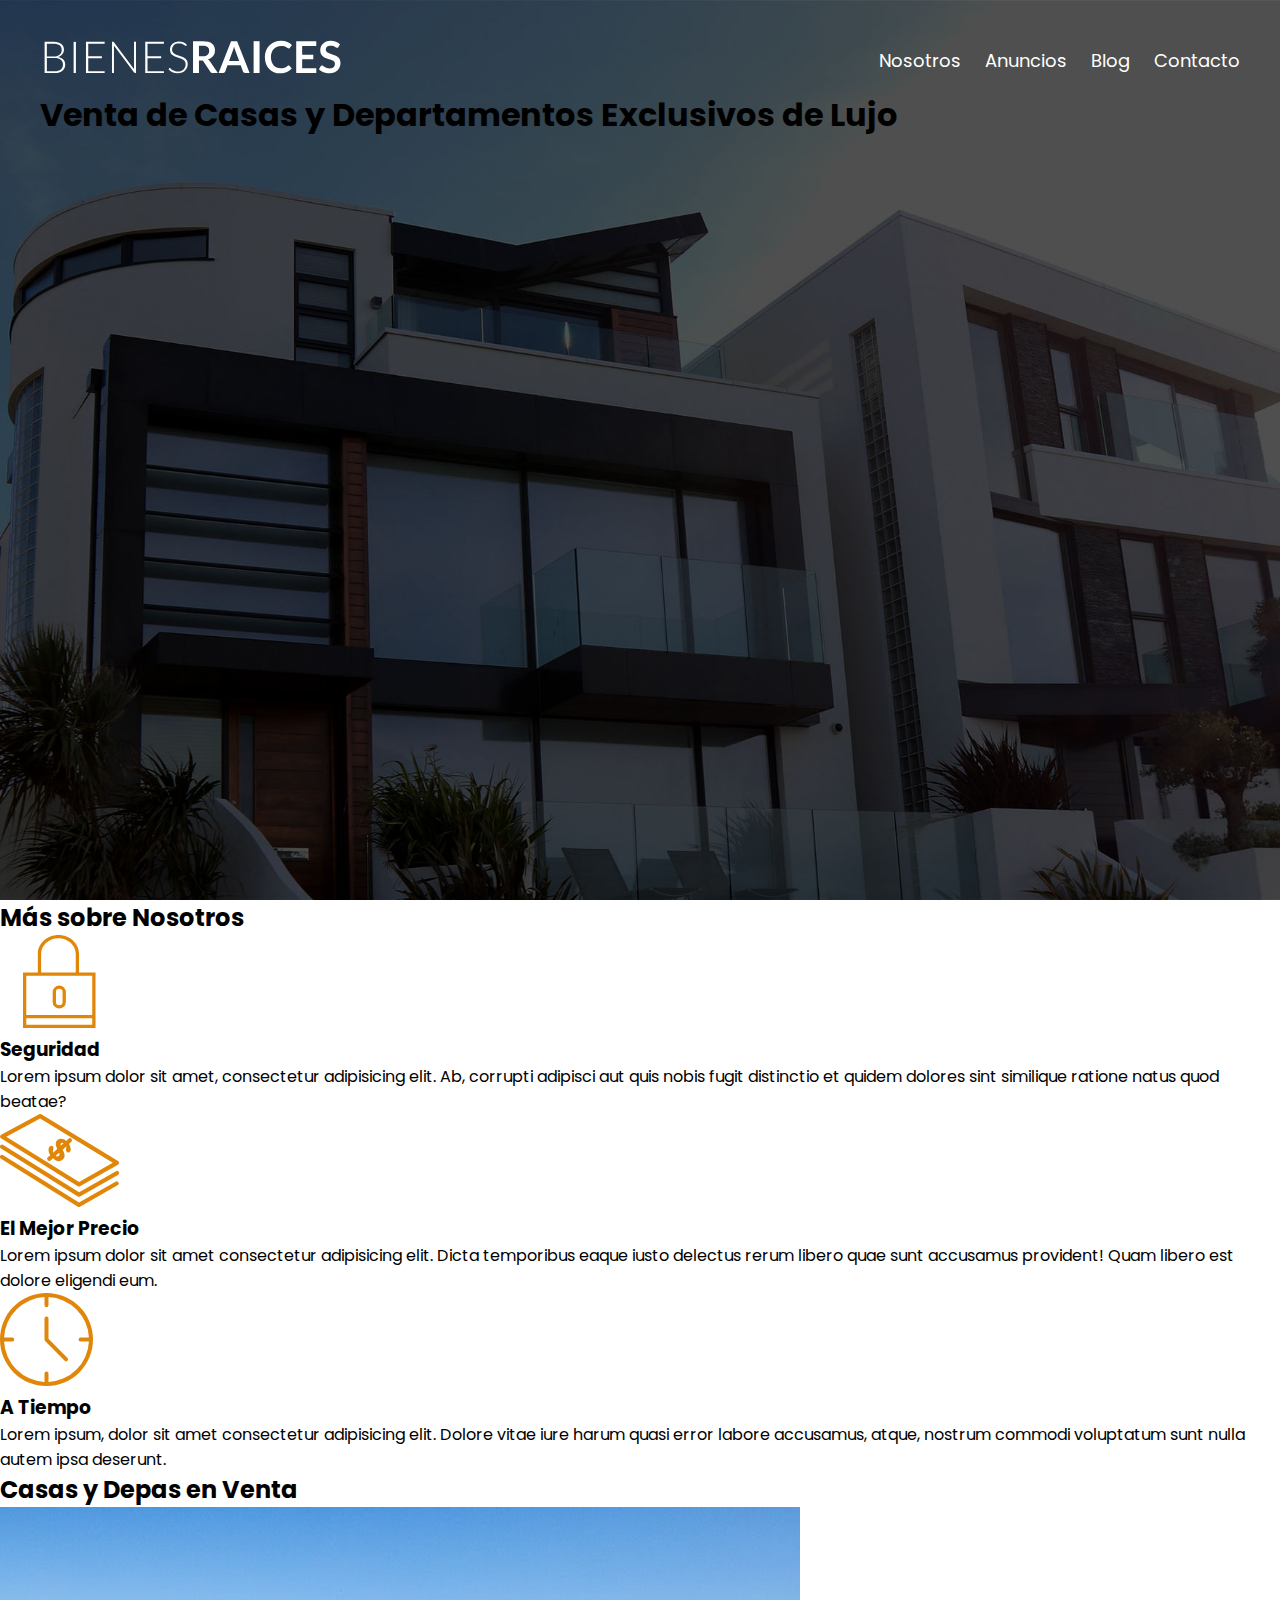
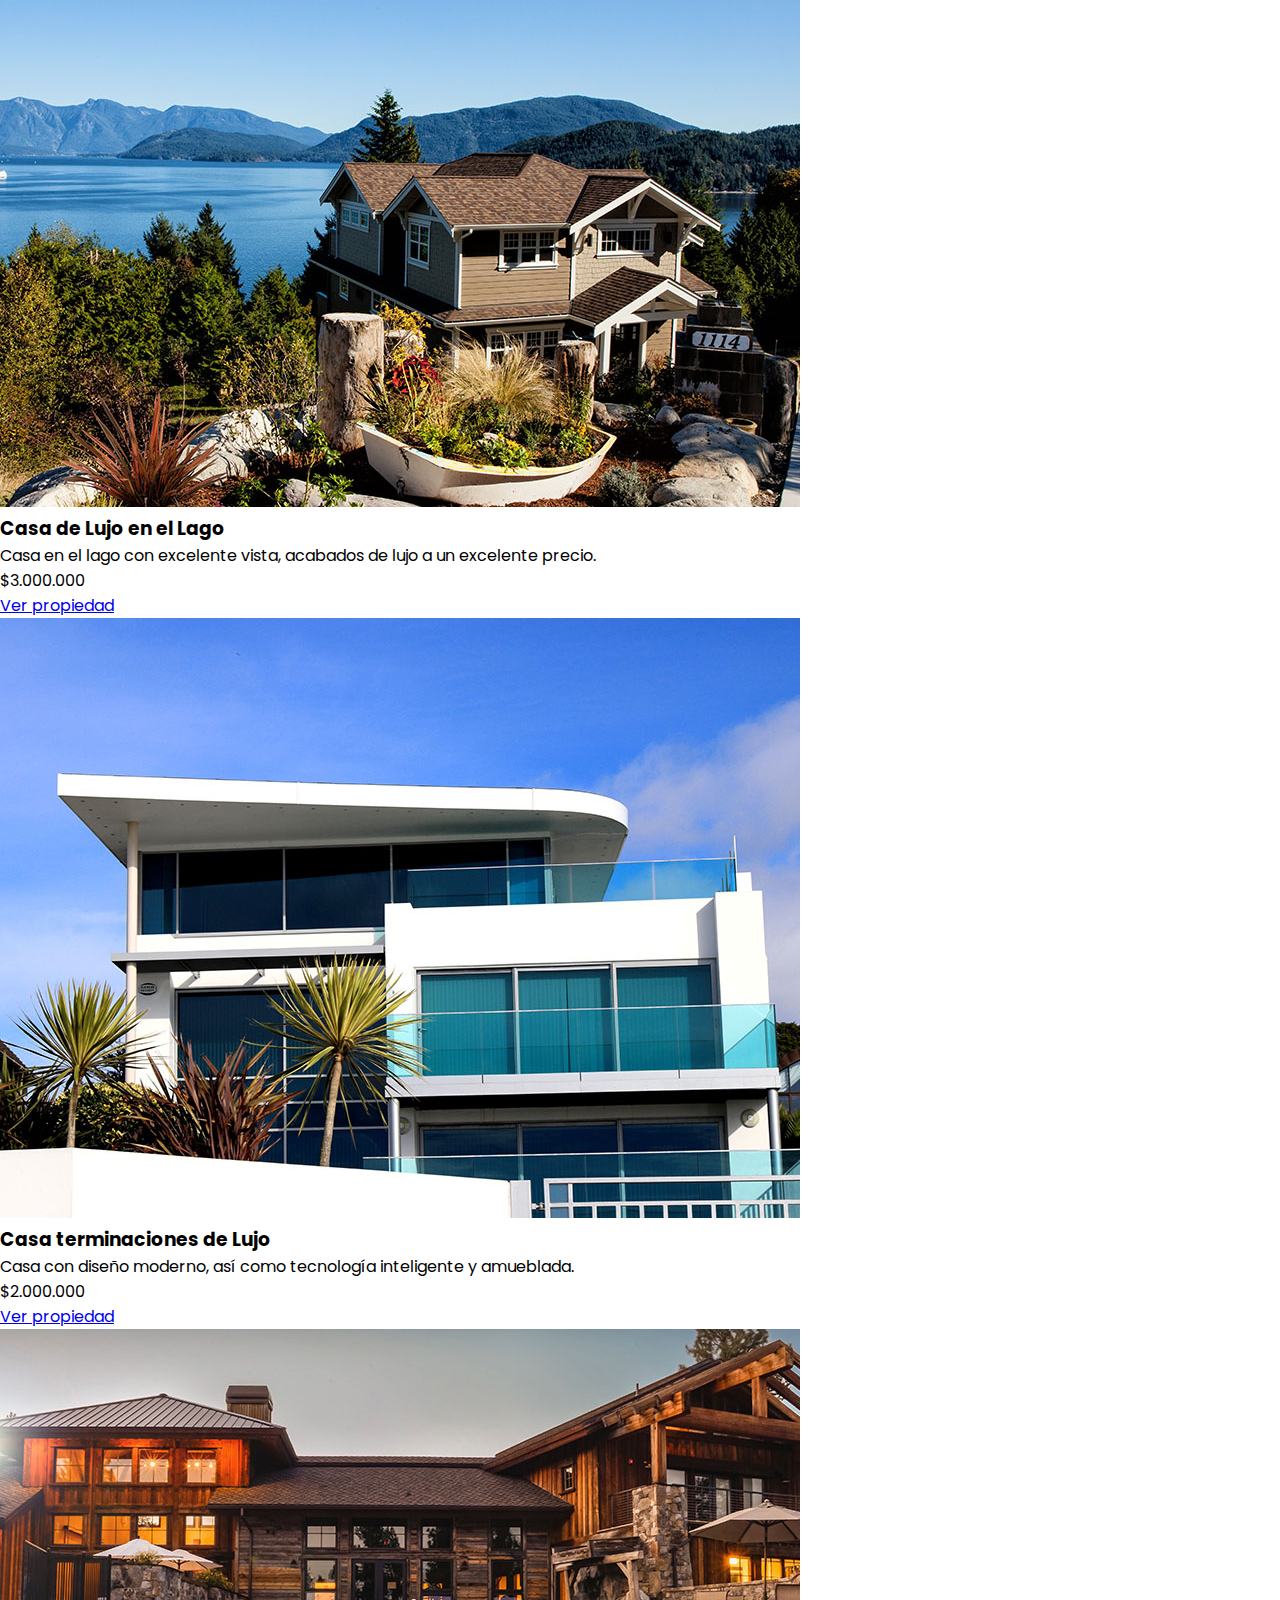
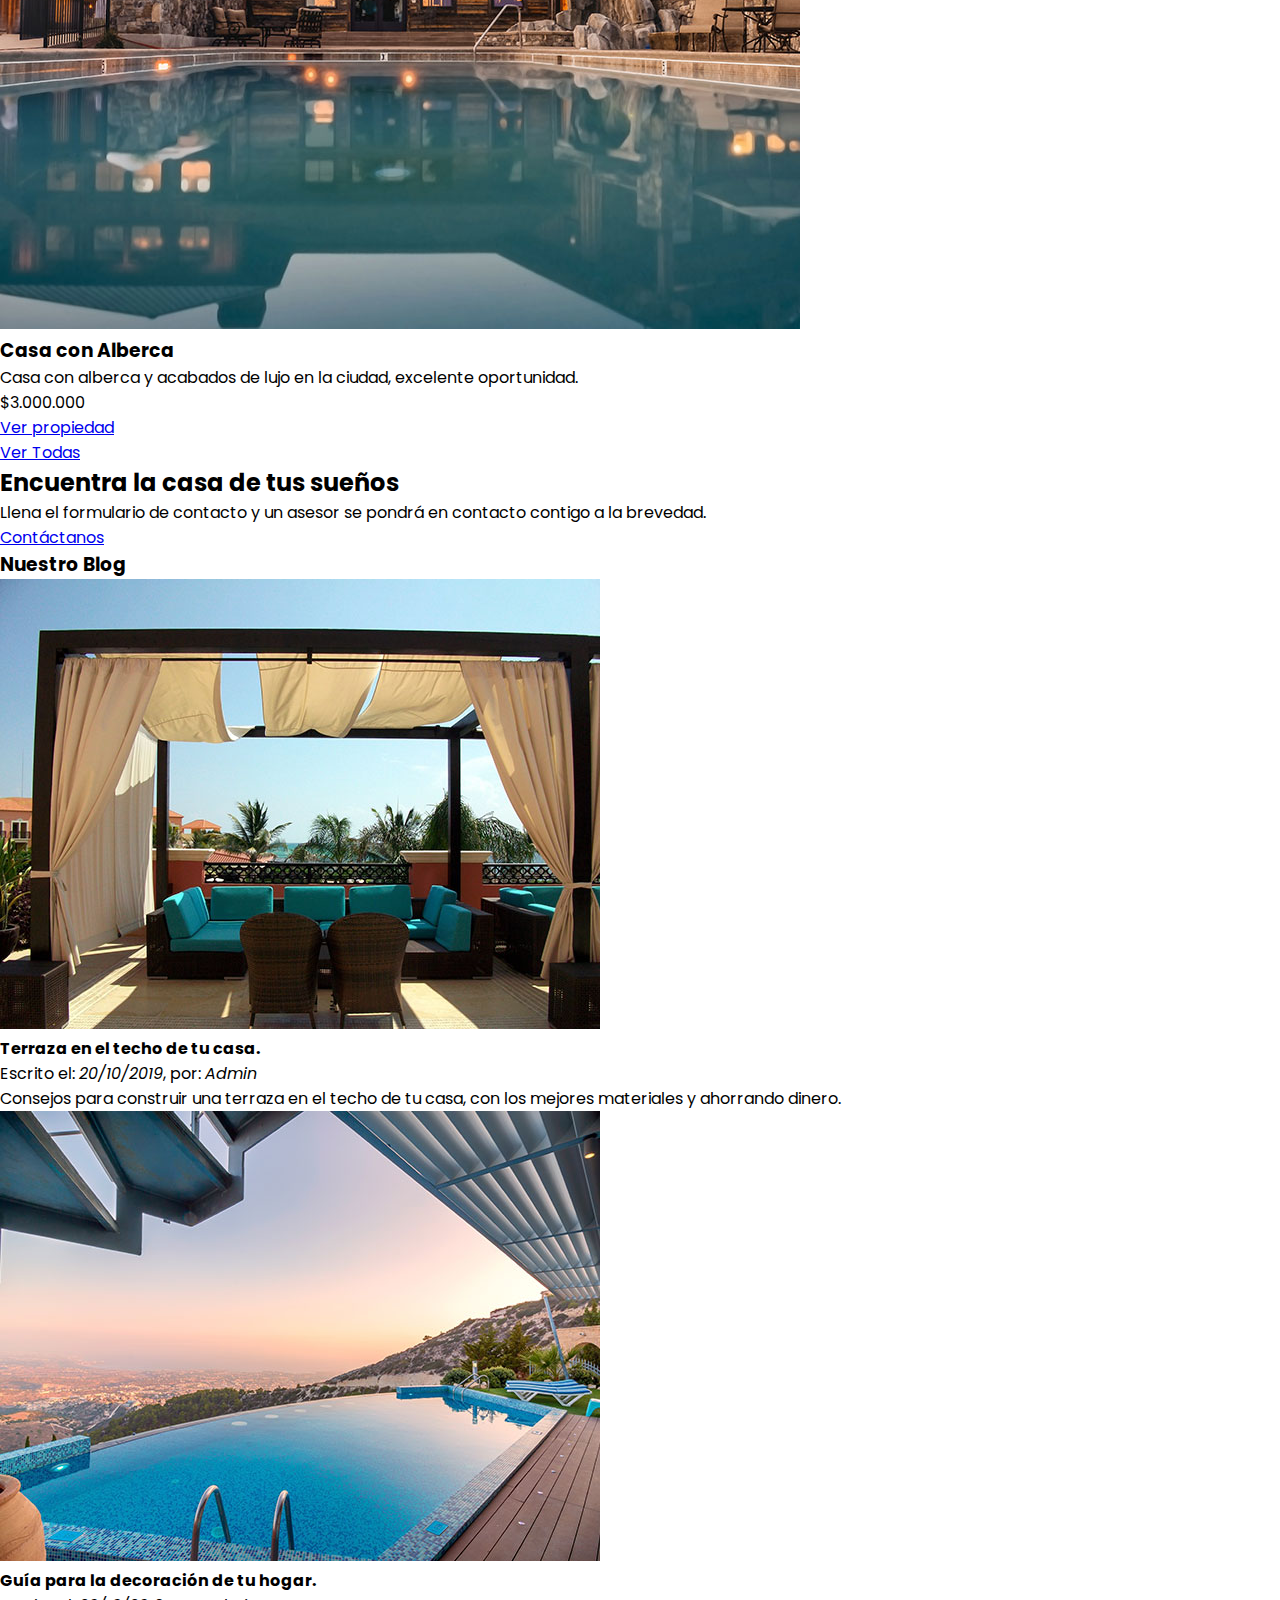
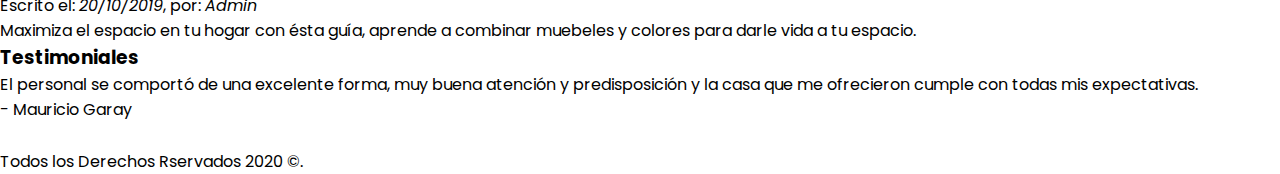
==== index.html @ 9876e712 "iniciando" ====
<!DOCTYPE html>
<html lang="es">
<head>
   <meta charset="UTF-8">
   <meta name="viewport" content="width=device-width, initial-scale=1.0">
   <link rel="stylesheet" href="css/main.css">

   <title>Desarrollo Web Completo con HTML5, CSS3, JS, AJAX, PHP y MySQL</title>
</head>
<body>
   <header class="site-header inicio">
      <div class="container">
         <div class="barra">
            <a href="/">
               <img src="img/logo.svg" alt="logo">
            </a>
            <nav class="navegacion">
               <a href="nosotros.html" target="_blank">Nosotros</a>
               <a href="anuncios.html" target="_blank">Anuncios</a>
               <a href="blog.html" target="_blank">Blog</a>
               <a href="contacto.html" target="_blank">Contacto</a>
               </nav>
         </div>
         <h1>Venta de Casas y Departamentos Exclusivos de Lujo</h1>
      </div> 
   </header>
   
   <section>
      <h2>Más sobre Nosotros</h2>
      
      <div>
         <img src="img/icono1.svg" alt="Icono Seguridad">
         <h3>Seguridad</h3>
         <p>Lorem ipsum dolor sit amet, consectetur adipisicing elit. Ab, corrupti adipisci aut quis nobis fugit distinctio et quidem dolores sint similique ratione natus quod beatae?</p>
      </div>
      <div>
         <img src="img/icono2.svg" alt="Mejor Precio">
         <h3>El Mejor Precio</h3>
         <p>Lorem ipsum dolor sit amet consectetur adipisicing elit. Dicta temporibus eaque iusto delectus rerum libero quae sunt accusamus provident! Quam libero est dolore eligendi eum.</p>
      </div>
      <div>
         <img src="img/icono3.svg" alt="A Tiempo">
         <h3>A Tiempo</h3>
         <p>Lorem ipsum, dolor sit amet consectetur adipisicing elit. Dolore vitae iure harum quasi error labore accusamus, atque, nostrum commodi voluptatum sunt nulla autem ipsa deserunt.</p>
      </div>
   </section>

   <main>
      <h2>Casas y Depas en Venta</h2>

      <div>
         <img src="img/anuncio1.jpg" alt="Anuncio Casa en el Lago">
         <h3>Casa de Lujo en el Lago</h3>
         <p>Casa en el lago con excelente vista, acabados de lujo a un excelente precio.</p>
         <p>$3.000.000</p>
         <a href="#">Ver propiedad</a>
      </div>
      <div>
         <img src="img/anuncio2.jpg" alt="Casa terminaciones de Lujo">
         <h3>Casa terminaciones de Lujo</h3>
         <p>Casa con diseño moderno, así como tecnología inteligente y amueblada.</p>
         <p>$2.000.000</p>
         <a href="#">Ver propiedad</a>
      </div>
      <div>
         <img src="img/anuncio3.jpg" alt="Casa con Alberca">
         <h3>Casa con Alberca</h3>
         <p>Casa con alberca y acabados de lujo en la ciudad, excelente oportunidad.</p>
         <p>$3.000.000</p>
         <a href="#">Ver propiedad</a>
      </div>

      <a href="anuncios.html">Ver Todas</a>
   </main>

   <section>
      <h2>Encuentra la casa de tus sueños</h2>
      <p>Llena el formulario de contacto y un asesor se pondrá en contacto contigo a la brevedad.</p>
      <a href="contacto.html">Contáctanos</a>
   </section>

   <section>
      <h3>Nuestro Blog</h3>
      
      <article>
         <img src="img/blog1.jpg" alt="Entrada de Blog">
         <h4>Terraza en el techo de tu casa.</h4>
         <p>Escrito el: <em>20/10/2019</em>, por: <em>Admin</em></p>
         <p>Consejos para construir una terraza en el techo de tu casa, con los mejores materiales y ahorrando dinero.</p>
      </article>
      <article>
         <img src="img/blog2.jpg" alt="Entrada de Blog">
         <h4>Guía para la decoración de tu hogar.</h4>
         <p>Escrito el: <em>20/10/2019</em>, por: <em>Admin</em></p>
         <p>Maximiza el espacio en tu hogar con ésta guía, aprende a combinar muebeles y colores para darle vida a tu espacio.</p>
      </article>
   </section>

   <section>
      <h3>Testimoniales</h3>
      <blockquote>
         El personal se comportó de una excelente forma, muy buena atención y predisposición y la casa que me ofrecieron cumple con todas mis expectativas.
      </blockquote>
      <p>- Mauricio Garay</p>
   </section>
   
   <footer>
      <nav class="navegacion">
         <a href="nosotros.html" target="_blank">Nosotros</a>
         <a href="anuncios.html" target="_blank">Anuncios</a>
         <a href="blog.html" target="_blank">Blog</a>
         <a href="contacto.html" target="_blank">Contacto</a>
      </nav>
   
      <p>Todos los Derechos Rservados 2020 &copy;.</p>
   </footer>
</body>
</html>
---- css/main.css ----
@import url('https://fonts.googleapis.com/css2?family=Poppins:wght@100;400;600;800&display=swap');


/** GLOBALES **/
html {
   font-size: 62.5%;
}

* {
   margin: 0;
   padding: 0;
   box-sizing: border-box;
}

body {
   font-family: 'Poppins', sans-serif;
   font-size: 1.6rem; /* 16px como es normalmente por defecto */
}

.container {
   max-width: 120rem;/* 1200px; */
   margin: 0 auto;
}


/** HEADER **/
.site-header.inicio {
   min-width: 1200px;
   height: 100vh;
   min-height: 60rem;
   background-image: url(../img/header.jpg);
   background-size: cover;
   background-position: center center;
}

.barra {
   padding-top: 3rem;
   display: flex;
   justify-content: space-between;
   align-items: center;
}


/** NAVEGACION **/
.navegacion a {
   color: #fff;
   text-decoration: none;
   font-size: 1.8rem;
   margin-right: 2rem;
}

.navegacion a:hover {
   color: #71B100;
}

.navegacion a:last-of-type {
   margin-right: 0;
}
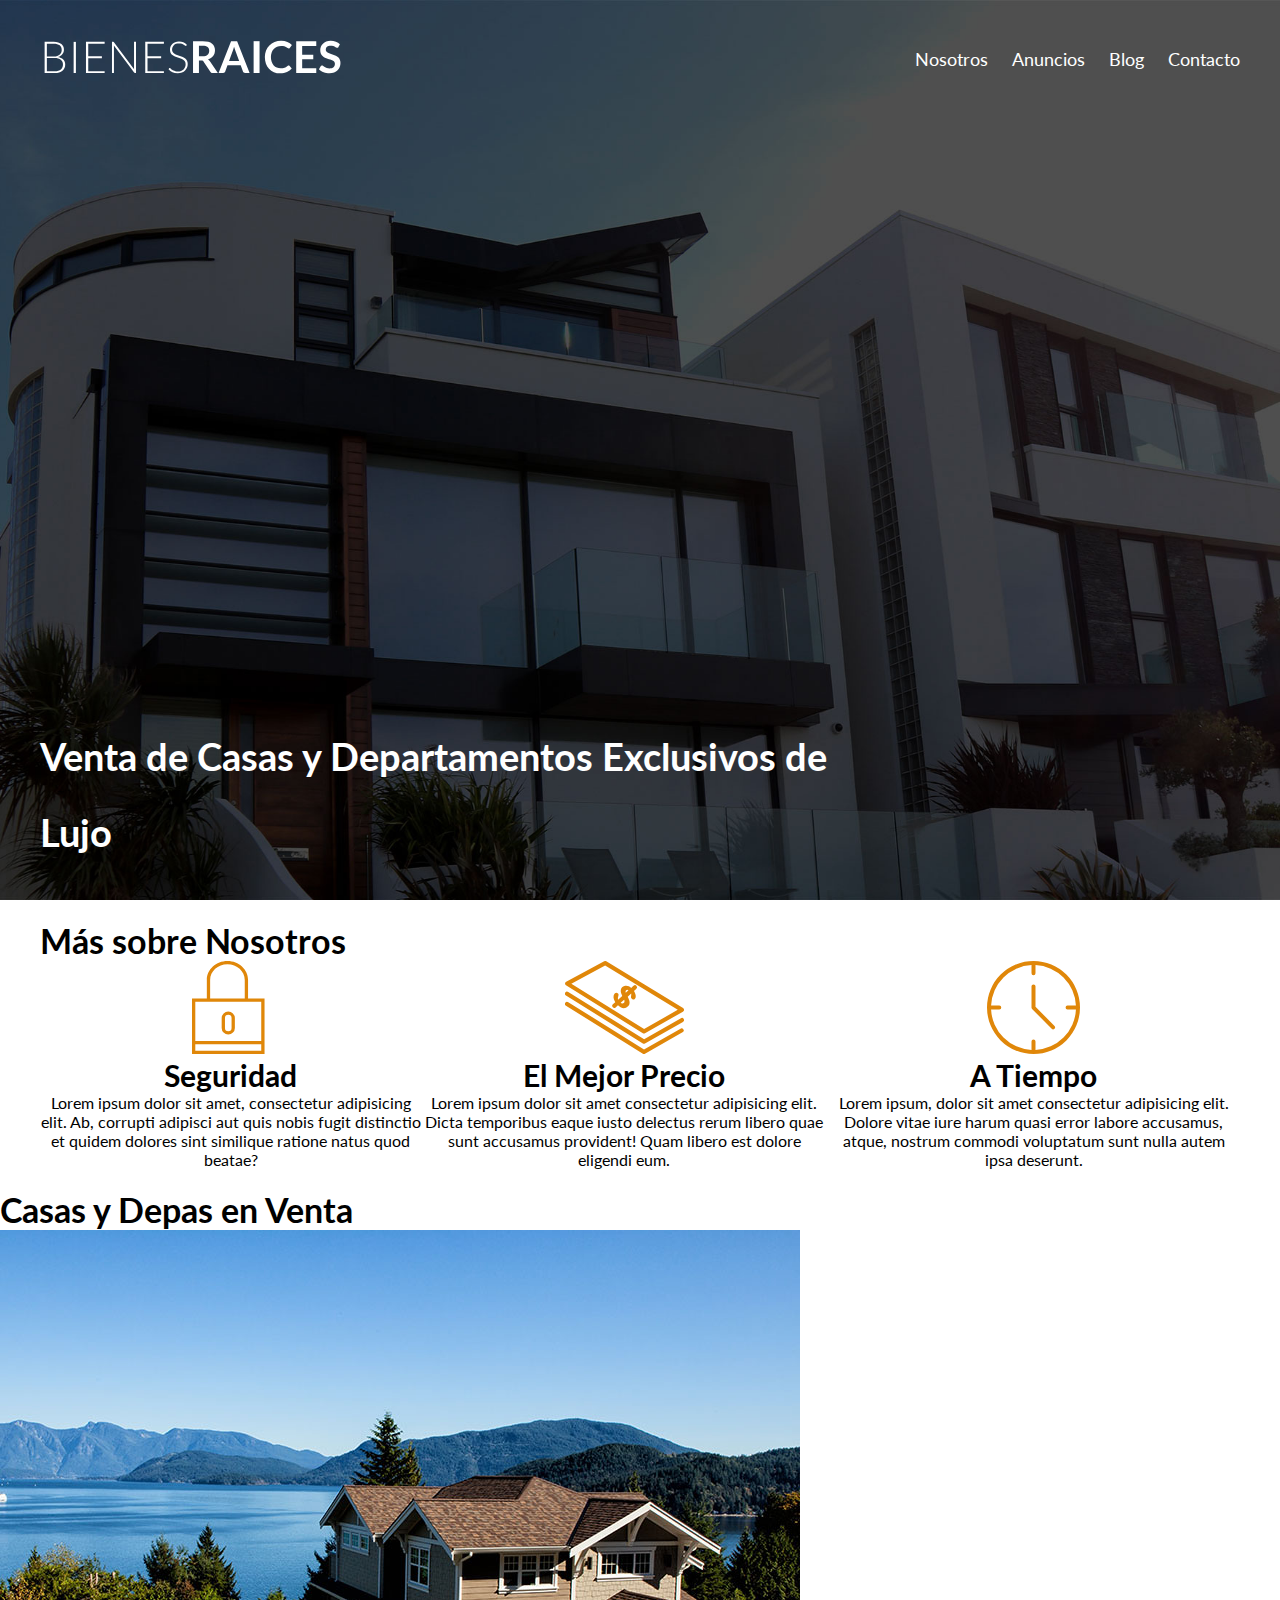
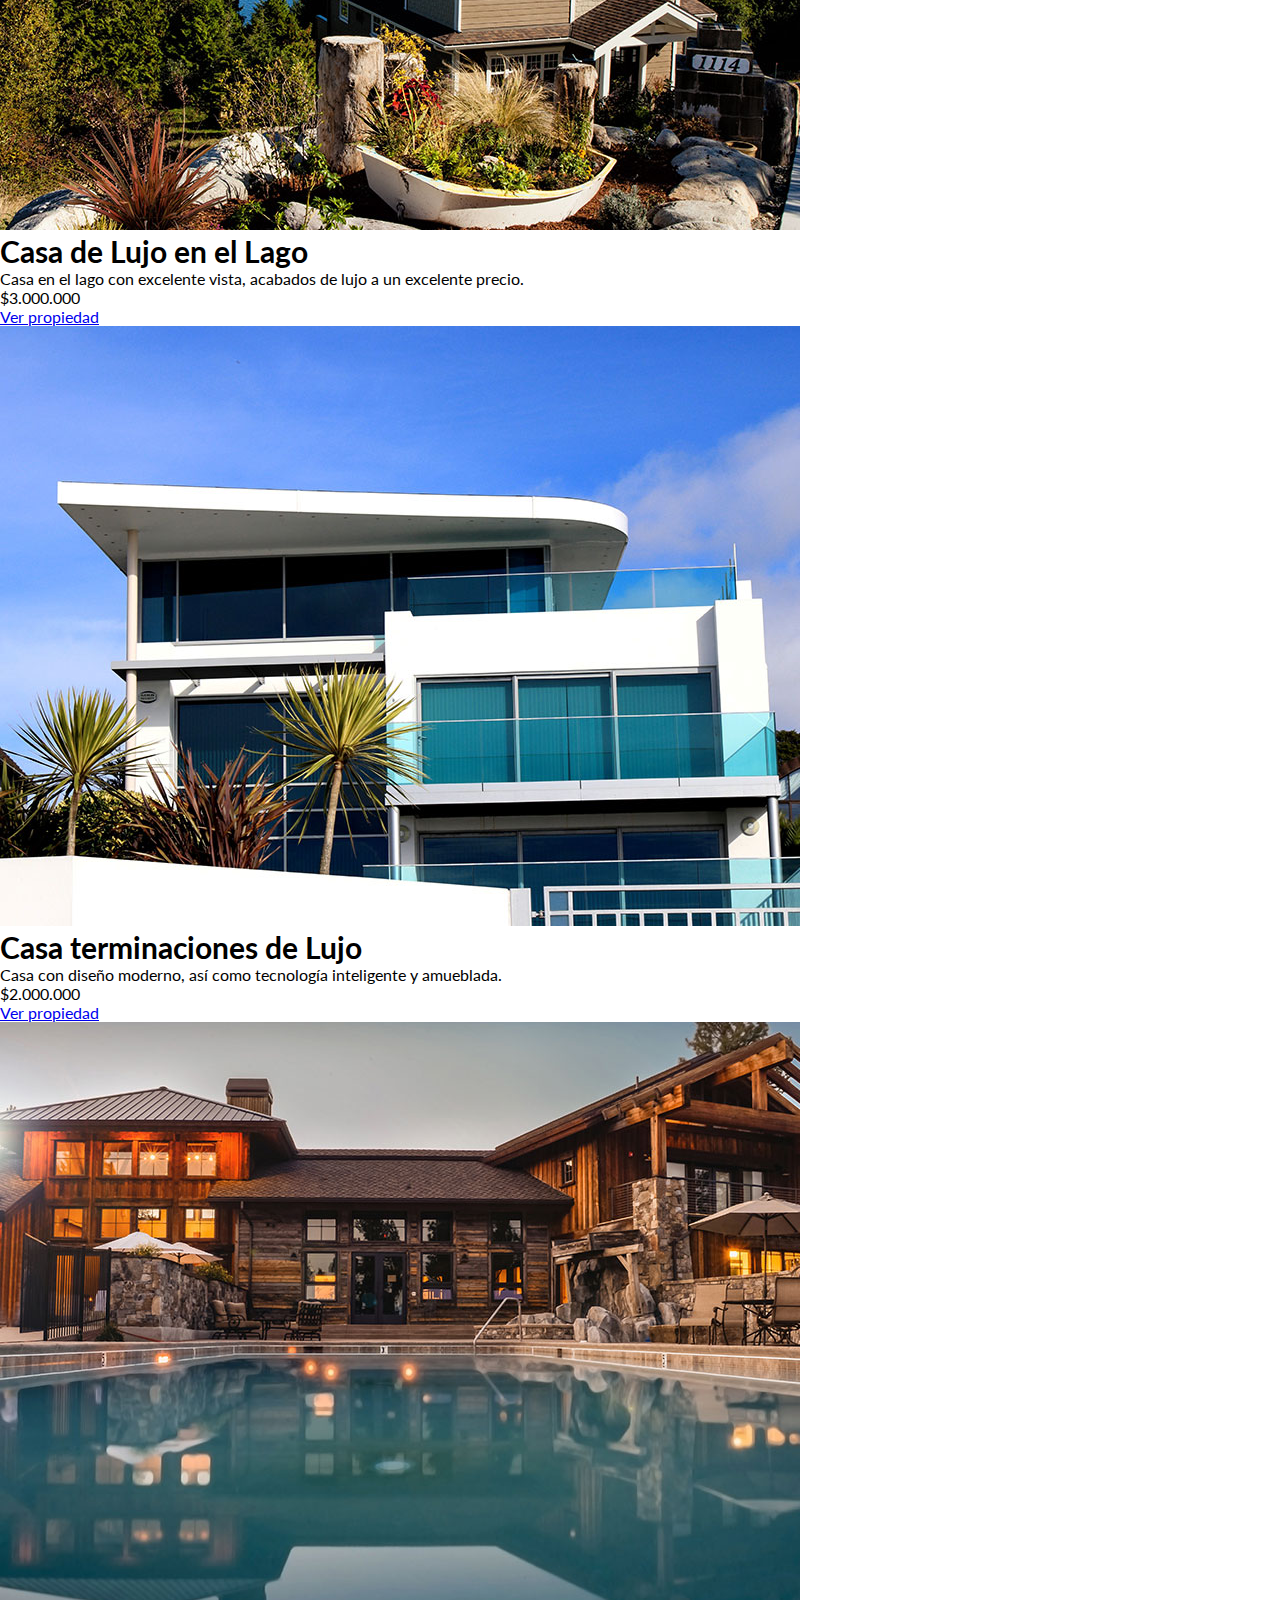
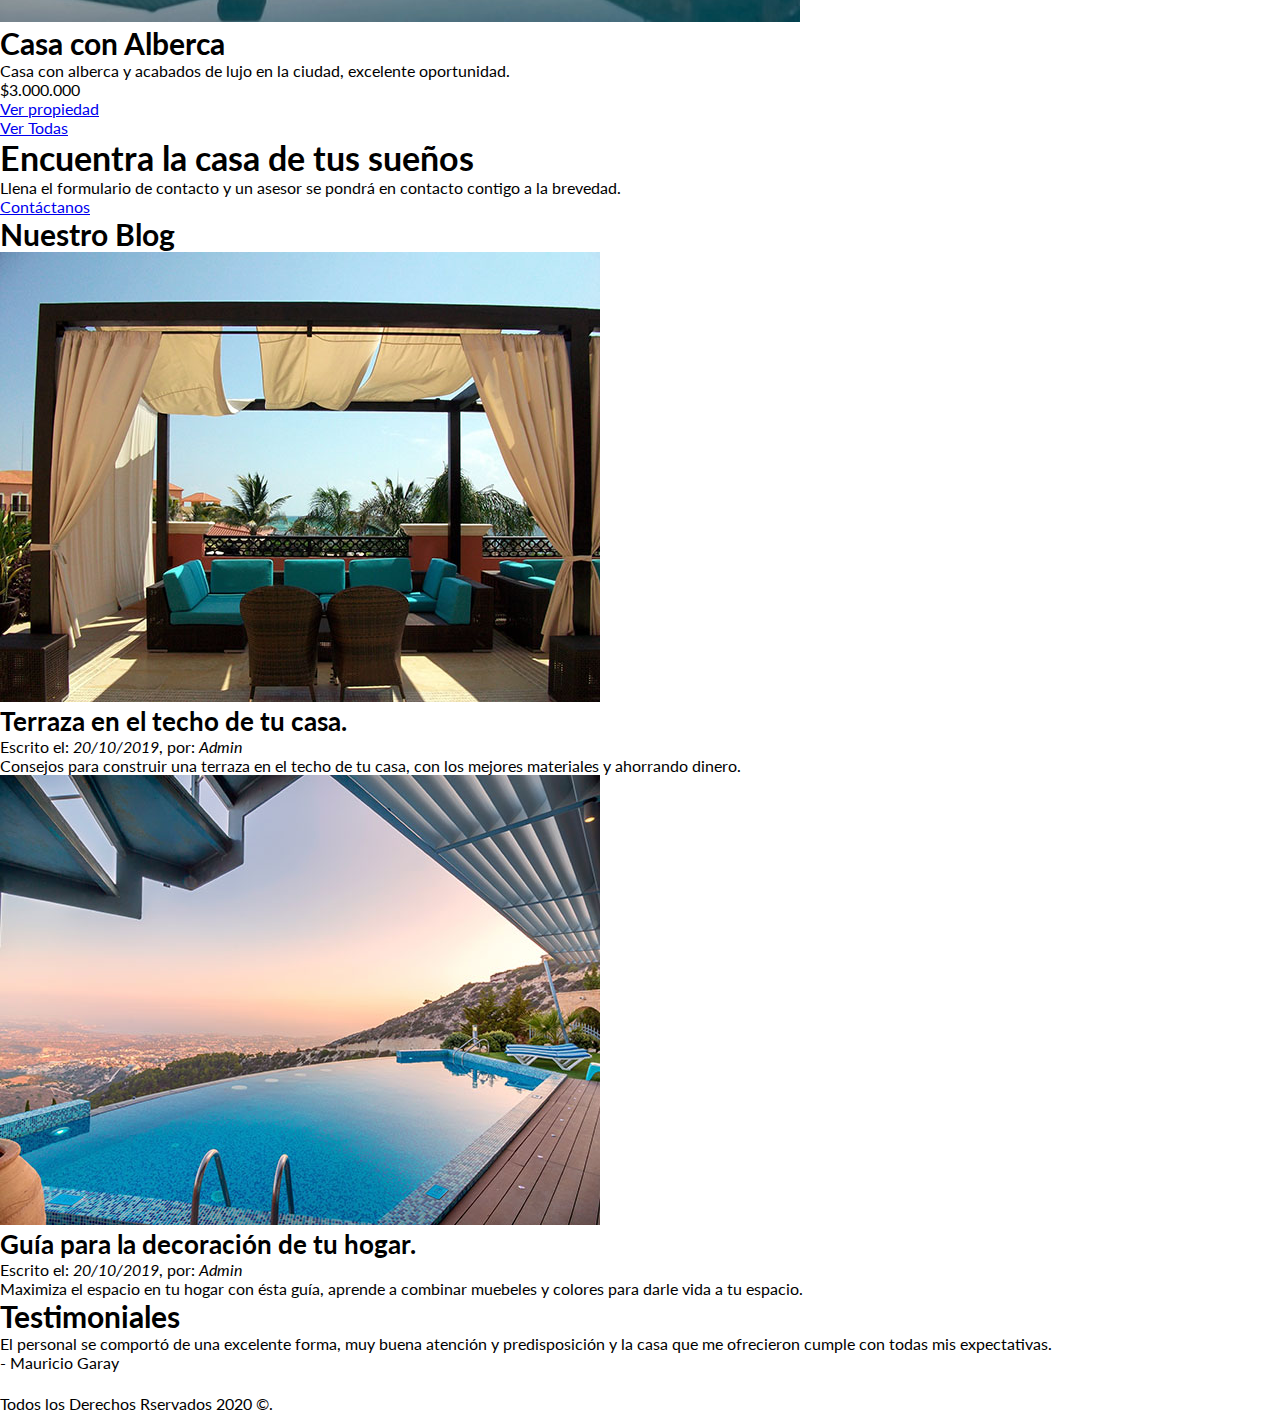
==== commit 3157d4c5: "sigamos mañana" ====
--- a/index.html
+++ b/index.html
@@ -9,7 +9,7 @@
 </head>
 <body>
    <header class="site-header inicio">
-      <div class="container">
+      <div class="contenedor contenedor-header">
          <div class="barra">
             <a href="/">
                <img src="img/logo.svg" alt="logo">
@@ -25,23 +25,25 @@
       </div> 
    </header>
    
-   <section>
+   <section class="contenedor seccion">
       <h2>Más sobre Nosotros</h2>
       
-      <div>
-         <img src="img/icono1.svg" alt="Icono Seguridad">
-         <h3>Seguridad</h3>
-         <p>Lorem ipsum dolor sit amet, consectetur adipisicing elit. Ab, corrupti adipisci aut quis nobis fugit distinctio et quidem dolores sint similique ratione natus quod beatae?</p>
-      </div>
-      <div>
-         <img src="img/icono2.svg" alt="Mejor Precio">
-         <h3>El Mejor Precio</h3>
-         <p>Lorem ipsum dolor sit amet consectetur adipisicing elit. Dicta temporibus eaque iusto delectus rerum libero quae sunt accusamus provident! Quam libero est dolore eligendi eum.</p>
-      </div>
-      <div>
-         <img src="img/icono3.svg" alt="A Tiempo">
-         <h3>A Tiempo</h3>
-         <p>Lorem ipsum, dolor sit amet consectetur adipisicing elit. Dolore vitae iure harum quasi error labore accusamus, atque, nostrum commodi voluptatum sunt nulla autem ipsa deserunt.</p>
+      <div class="iconos-nosotros">
+         <div class="icono">
+            <img src="img/icono1.svg" alt="Icono Seguridad">
+            <h3>Seguridad</h3>
+            <p>Lorem ipsum dolor sit amet, consectetur adipisicing elit. Ab, corrupti adipisci aut quis nobis fugit distinctio et quidem dolores sint similique ratione natus quod beatae?</p>
+         </div>
+         <div class="icono">
+            <img src="img/icono2.svg" alt="Mejor Precio">
+            <h3>El Mejor Precio</h3>
+            <p>Lorem ipsum dolor sit amet consectetur adipisicing elit. Dicta temporibus eaque iusto delectus rerum libero quae sunt accusamus provident! Quam libero est dolore eligendi eum.</p>
+         </div>
+         <div class="icono">
+            <img src="img/icono3.svg" alt="A Tiempo">
+            <h3>A Tiempo</h3>
+            <p>Lorem ipsum, dolor sit amet consectetur adipisicing elit. Dolore vitae iure harum quasi error labore accusamus, atque, nostrum commodi voluptatum sunt nulla autem ipsa deserunt.</p>
+         </div>
       </div>
    </section>
 
--- a/css/main.css
+++ b/css/main.css
@@ -1,4 +1,4 @@
-@import url('https://fonts.googleapis.com/css2?family=Poppins:wght@100;400;600;800&display=swap');
+@import url('https://fonts.googleapis.com/css2?family=Lato:wght@300;400;700&display=swap');
 
 
 /** GLOBALES **/
@@ -13,21 +13,42 @@
 }
 
 body {
-   font-family: 'Poppins', sans-serif;
+   font-family: 'Lato', sans-serif;
    font-size: 1.6rem; /* 16px como es normalmente por defecto */
 }
 
-.container {
+.contenedor {
    max-width: 120rem;/* 1200px; */
    margin: 0 auto;
 }
 
+h1 {
+   font-size: 3.8rem;
+}
+
+h2 {
+   font-size: 3.4rem;
+}
+
+h3 {
+   font-size: 3rem;
+}
+
+h4 {
+   font-size: 2.6rem;
+}
+
+/** Utilidades **/
+.seccion {
+   margin-top: 2rem;
+   margin-bottom: 2rem;
+}
 
 /** HEADER **/
 .site-header.inicio {
-   min-width: 1200px;
+   min-width: 120rem; /* 1200px */
    height: 100vh;
-   min-height: 60rem;
+   min-height: 60rem; /* 600px */
    background-image: url(../img/header.jpg);
    background-size: cover;
    background-position: center center;
@@ -55,4 +76,29 @@
 
 .navegacion a:last-of-type {
    margin-right: 0;
+}
+
+.contenedor-header {
+   height: 100%;
+   display: flex;
+   flex-direction: column;
+   justify-content: space-between;
+}
+
+.contenedor-header h1 {
+   color: #fff;
+   padding-bottom: 3rem;
+   max-width: 80rem;
+   line-height: 2;
+}
+
+
+/** ICONOS NOSOTROS **/
+.iconos-nosotros {
+   display: flex;
+   justify-content: space-between;
+}
+
+.icono {
+   text-align: center;
 }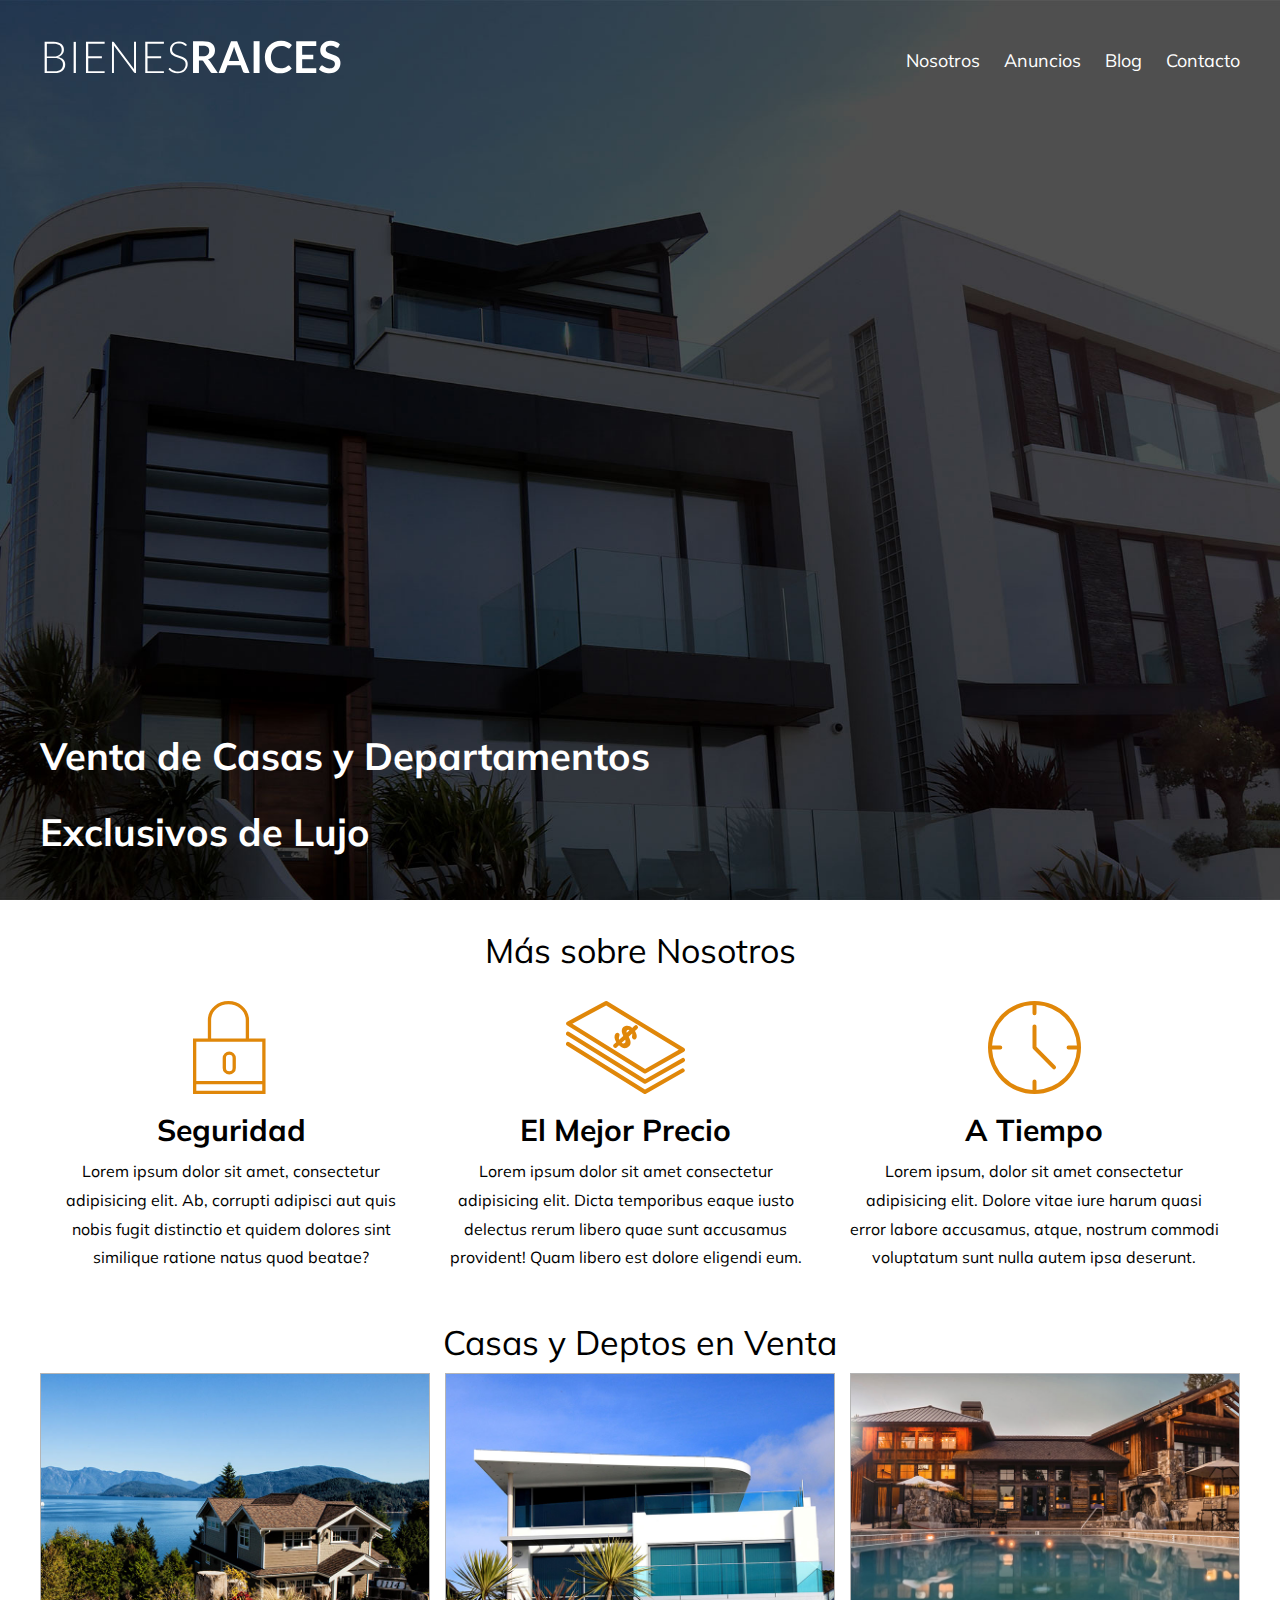
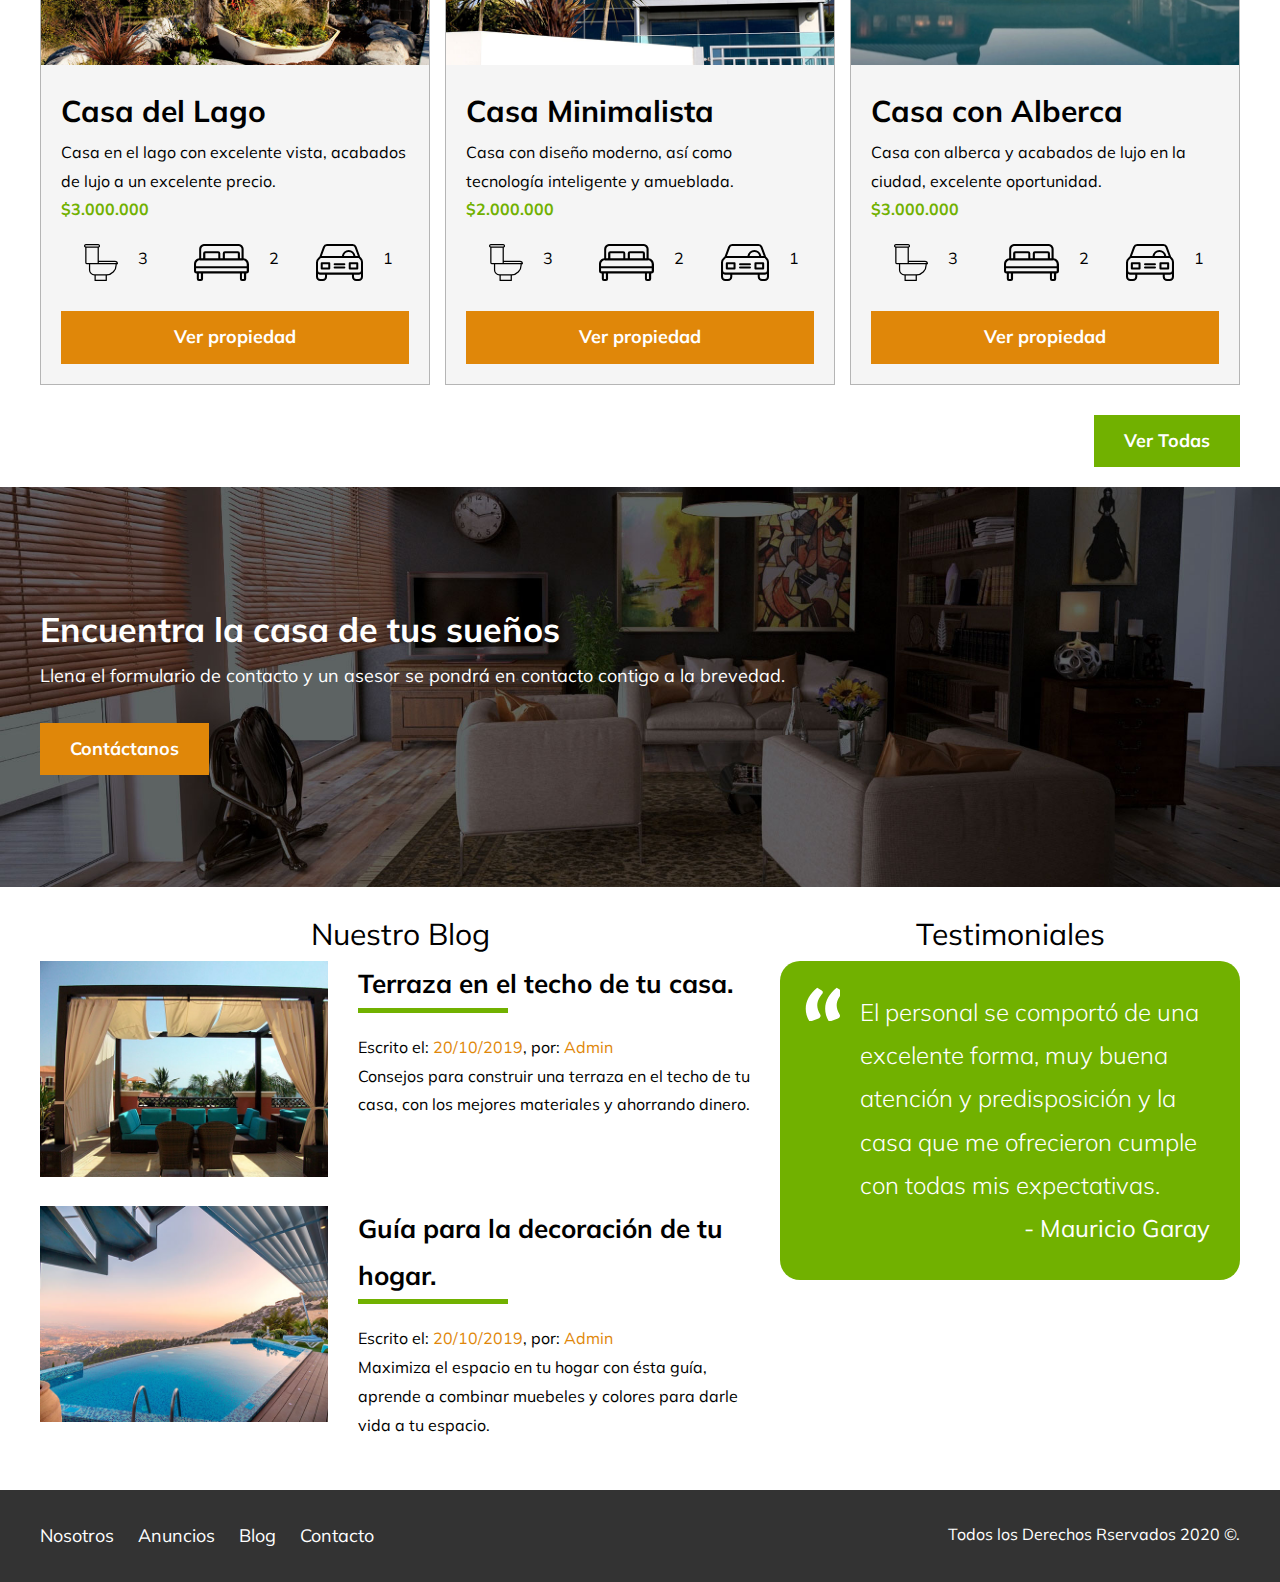
==== commit a4be746c: "vamos por mas" ====
--- a/index.html
+++ b/index.html
@@ -1,5 +1,6 @@
 <!DOCTYPE html>
 <html lang="es">
+
 <head>
    <meta charset="UTF-8">
    <meta name="viewport" content="width=device-width, initial-scale=1.0">
@@ -7,6 +8,7 @@
 
    <title>Desarrollo Web Completo con HTML5, CSS3, JS, AJAX, PHP y MySQL</title>
 </head>
+
 <body>
    <header class="site-header inicio">
       <div class="contenedor contenedor-header">
@@ -19,102 +21,184 @@
                <a href="anuncios.html" target="_blank">Anuncios</a>
                <a href="blog.html" target="_blank">Blog</a>
                <a href="contacto.html" target="_blank">Contacto</a>
-               </nav>
+            </nav>
          </div>
          <h1>Venta de Casas y Departamentos Exclusivos de Lujo</h1>
-      </div> 
+      </div>
    </header>
-   
+
    <section class="contenedor seccion">
-      <h2>Más sobre Nosotros</h2>
-      
+      <h2 class="fw-400 centrar-texto">Más sobre Nosotros</h2>
+
       <div class="iconos-nosotros">
          <div class="icono">
             <img src="img/icono1.svg" alt="Icono Seguridad">
             <h3>Seguridad</h3>
-            <p>Lorem ipsum dolor sit amet, consectetur adipisicing elit. Ab, corrupti adipisci aut quis nobis fugit distinctio et quidem dolores sint similique ratione natus quod beatae?</p>
+            <p>Lorem ipsum dolor sit amet, consectetur adipisicing elit. Ab, corrupti adipisci aut quis nobis fugit
+               distinctio et quidem dolores sint similique ratione natus quod beatae?</p>
          </div>
          <div class="icono">
             <img src="img/icono2.svg" alt="Mejor Precio">
             <h3>El Mejor Precio</h3>
-            <p>Lorem ipsum dolor sit amet consectetur adipisicing elit. Dicta temporibus eaque iusto delectus rerum libero quae sunt accusamus provident! Quam libero est dolore eligendi eum.</p>
+            <p>Lorem ipsum dolor sit amet consectetur adipisicing elit. Dicta temporibus eaque iusto delectus rerum
+               libero quae sunt accusamus provident! Quam libero est dolore eligendi eum.</p>
          </div>
          <div class="icono">
             <img src="img/icono3.svg" alt="A Tiempo">
             <h3>A Tiempo</h3>
-            <p>Lorem ipsum, dolor sit amet consectetur adipisicing elit. Dolore vitae iure harum quasi error labore accusamus, atque, nostrum commodi voluptatum sunt nulla autem ipsa deserunt.</p>
-         </div>
+            <p>Lorem ipsum, dolor sit amet consectetur adipisicing elit. Dolore vitae iure harum quasi error labore
+               accusamus, atque, nostrum commodi voluptatum sunt nulla autem ipsa deserunt.</p>
+         </div>
+      </div>
+   </section> <!-- section -->
+
+   <main class="contenedor seccion">
+      <h2 class="fw-400 centrar-texto">Casas y Deptos en Venta</h2>
+
+      <div class="contenedor-anuncios">
+         <div class="anuncio">
+            <img src="img/anuncio1.jpg" alt="Anuncio Casa en el Lago">
+            <div class="contenido-anuncio">
+               <h3>Casa del Lago</h3>
+               <p>Casa en el lago con excelente vista, acabados de lujo a un excelente precio.</p>
+               <p class="precio">$3.000.000</p>
+               <ul class="iconos-caracteristicas">
+                  <li>
+                     <img src="img/icono_wc.svg" alt="Icono WC">
+                     <p>3</p>
+                  </li>
+                  <li>
+                     <img src="img/icono_dormitorio.svg" alt="Icono Dormitorio">
+                     <p>2</p>
+                  </li>
+                  <li>
+                     <img src="img/icono_estacionamiento.svg" alt="Icono Estacionamiento">
+                     <p>1</p>
+                  </li>
+               </ul>
+               <a href="#" class="boton boton-amarillo d-block">Ver propiedad</a>
+            </div>
+         </div>
+         <div class="anuncio">
+            <img src="img/anuncio2.jpg" alt="Casa Minimalista">
+            <div class="contenido-anuncio">
+               <h3>Casa Minimalista</h3>
+               <p>Casa con diseño moderno, así como tecnología inteligente y amueblada.</p>
+               <p class="precio">$2.000.000</p>
+               <ul class="iconos-caracteristicas">
+                  <li>
+                     <img src="img/icono_wc.svg" alt="Icono WC">
+                     <p>3</p>
+                  </li>
+                  <li>
+                     <img src="img/icono_dormitorio.svg" alt="Icono Dormitorio">
+                     <p>2</p>
+                  </li>
+                  <li>
+                     <img src="img/icono_estacionamiento.svg" alt="Icono Estacionamiento">
+                     <p>1</p>
+                  </li>
+               </ul>
+               <a href="#" class="boton boton-amarillo d-block">Ver propiedad</a>
+            </div>
+         </div>
+         <div class="anuncio">
+            <img src="img/anuncio3.jpg" alt="Casa con Alberca">
+            <div class="contenido-anuncio">
+               <h3>Casa con Alberca</h3>
+               <p>Casa con alberca y acabados de lujo en la ciudad, excelente oportunidad.</p>
+               <p class="precio">$3.000.000</p>
+               <ul class="iconos-caracteristicas">
+                  <li>
+                     <img src="img/icono_wc.svg" alt="Icono WC">
+                     <p>3</p>
+                  </li>
+                  <li>
+                     <img src="img/icono_dormitorio.svg" alt="Icono Dormitorio">
+                     <p>2</p>
+                  </li>
+                  <li>
+                     <img src="img/icono_estacionamiento.svg" alt="Icono Estacionamiento">
+                     <p>1</p>
+                  </li>
+               </ul>
+               <a href="#" class="boton boton-amarillo d-block">Ver propiedad</a>
+            </div>
+         </div>
+      </div>
+
+      <div class="ver-todas">
+         <a href="anuncios.html" class="boton boton-verde">Ver Todas</a>
+      </div>
+   </main>
+
+   <section class="imagen-contacto">
+      <div class="contenedor contenido-contacto">
+         <h2>Encuentra la casa de tus sueños</h2>
+         <p>Llena el formulario de contacto y un asesor se pondrá en contacto contigo a la brevedad.</p>
+         <a href="contacto.html" class="boton boton-amarillo">Contáctanos</a>
       </div>
    </section>
 
-   <main>
-      <h2>Casas y Depas en Venta</h2>
-
-      <div>
-         <img src="img/anuncio1.jpg" alt="Anuncio Casa en el Lago">
-         <h3>Casa de Lujo en el Lago</h3>
-         <p>Casa en el lago con excelente vista, acabados de lujo a un excelente precio.</p>
-         <p>$3.000.000</p>
-         <a href="#">Ver propiedad</a>
-      </div>
-      <div>
-         <img src="img/anuncio2.jpg" alt="Casa terminaciones de Lujo">
-         <h3>Casa terminaciones de Lujo</h3>
-         <p>Casa con diseño moderno, así como tecnología inteligente y amueblada.</p>
-         <p>$2.000.000</p>
-         <a href="#">Ver propiedad</a>
-      </div>
-      <div>
-         <img src="img/anuncio3.jpg" alt="Casa con Alberca">
-         <h3>Casa con Alberca</h3>
-         <p>Casa con alberca y acabados de lujo en la ciudad, excelente oportunidad.</p>
-         <p>$3.000.000</p>
-         <a href="#">Ver propiedad</a>
-      </div>
-
-      <a href="anuncios.html">Ver Todas</a>
-   </main>
-
-   <section>
-      <h2>Encuentra la casa de tus sueños</h2>
-      <p>Llena el formulario de contacto y un asesor se pondrá en contacto contigo a la brevedad.</p>
-      <a href="contacto.html">Contáctanos</a>
-   </section>
-
-   <section>
-      <h3>Nuestro Blog</h3>
-      
-      <article>
-         <img src="img/blog1.jpg" alt="Entrada de Blog">
-         <h4>Terraza en el techo de tu casa.</h4>
-         <p>Escrito el: <em>20/10/2019</em>, por: <em>Admin</em></p>
-         <p>Consejos para construir una terraza en el techo de tu casa, con los mejores materiales y ahorrando dinero.</p>
-      </article>
-      <article>
-         <img src="img/blog2.jpg" alt="Entrada de Blog">
-         <h4>Guía para la decoración de tu hogar.</h4>
-         <p>Escrito el: <em>20/10/2019</em>, por: <em>Admin</em></p>
-         <p>Maximiza el espacio en tu hogar con ésta guía, aprende a combinar muebeles y colores para darle vida a tu espacio.</p>
-      </article>
-   </section>
-
-   <section>
-      <h3>Testimoniales</h3>
-      <blockquote>
-         El personal se comportó de una excelente forma, muy buena atención y predisposición y la casa que me ofrecieron cumple con todas mis expectativas.
-      </blockquote>
-      <p>- Mauricio Garay</p>
-   </section>
-   
-   <footer>
-      <nav class="navegacion">
-         <a href="nosotros.html" target="_blank">Nosotros</a>
-         <a href="anuncios.html" target="_blank">Anuncios</a>
-         <a href="blog.html" target="_blank">Blog</a>
-         <a href="contacto.html" target="_blank">Contacto</a>
-      </nav>
-   
-      <p>Todos los Derechos Rservados 2020 &copy;.</p>
+   <div class="seccion-inferior contenedor seccion">
+      <section class="blog">
+         <h3 class="centrar-texto fw-400">Nuestro Blog</h3>
+
+         <article class="entrada-blog">
+            <div class="imagen">
+               <img src="img/blog1.jpg" alt="Entrada de Blog">
+            </div>
+            <div class="texto-entrada">
+               <a href="#">
+                  <h4>Terraza en el techo de tu casa.</h4>
+               </a>
+               <p>Escrito el: <span>20/10/2019</span>, por: <span>Admin</span></p>
+               <p>Consejos para construir una terraza en el techo de tu casa, con los mejores materiales y ahorrando
+                  dinero.
+               </p>
+            </div>
+         </article>
+
+         <article class="entrada-blog">
+            <div class="imagen">
+               <img src="img/blog2.jpg" alt="Entrada de Blog">
+            </div>
+            <div class="texto-entrada">
+               <a href="#">
+                  <h4>Guía para la decoración de tu hogar.</h4>
+               </a>
+               <p>Escrito el: <span>20/10/2019</span>, por: <span>Admin</span></p>
+               <p>Maximiza el espacio en tu hogar con ésta guía, aprende a combinar muebeles y colores para darle vida a
+                  tu espacio.</p>
+            </div>
+         </article>
+      </section>
+
+      <section class="testimoniales">
+         <h3 class="centrar-texto fw-400">Testimoniales</h3>
+         <div class="testimonial">
+            <blockquote>
+               El personal se comportó de una excelente forma, muy buena atención y predisposición y la casa que me
+               ofrecieron
+               cumple con todas mis expectativas.
+            </blockquote>
+            <p>- Mauricio Garay</p>
+         </div>
+      </section>
+   </div>
+
+   <footer class="site-footer seccion">
+      <div class="contenedor contenedor-footer">
+         <nav class="navegacion">
+            <a href="nosotros.html" target="_blank">Nosotros</a>
+            <a href="anuncios.html" target="_blank">Anuncios</a>
+            <a href="blog.html" target="_blank">Blog</a>
+            <a href="contacto.html" target="_blank">Contacto</a>
+         </nav>
+
+         <p class="copyright">Todos los Derechos Rservados 2020 &copy;.</p>
+      </div>
    </footer>
 </body>
+
 </html>--- a/css/main.css
+++ b/css/main.css
@@ -1,5 +1,5 @@
-@import url('https://fonts.googleapis.com/css2?family=Lato:wght@300;400;700&display=swap');
-
+/* @import url('https://fonts.googleapis.com/css2?family=Lato:wght@300;400;700&display=swap'); */
+@import url('https://fonts.googleapis.com/css2?family=Muli:wght@300;400;500;700;800&display=swap');
 
 /** GLOBALES **/
 html {
@@ -13,8 +13,14 @@
 }
 
 body {
-   font-family: 'Lato', sans-serif;
+   font-family: 'Muli', sans-serif;
+   /* font-family: 'Lato', sans-serif; */
    font-size: 1.6rem; /* 16px como es normalmente por defecto */
+   line-height: 1.8;
+}
+
+img {
+   max-width: 100%; /* Para que se ajusten a su contenedor, por que hay imágenes gigantes y ellas nos desmaquetarían todo */
 }
 
 .contenedor {
@@ -38,13 +44,49 @@
    font-size: 2.6rem;
 }
 
-/** Utilidades **/
+
+/** ----- UTILIDADES ----- **/
 .seccion {
    margin-top: 2rem;
    margin-bottom: 2rem;
 }
 
-/** HEADER **/
+.fw-400 {
+   font-weight: 400;
+}
+
+.centrar-texto {
+   text-align: center;
+}
+
+.d-block {
+   display: block !important;
+}
+
+
+/** ----- BOTONES ----- **/
+.boton {
+   color: #fff;
+   font-weight: 700;
+   text-decoration: none;
+   font-size: 1.8rem;
+   padding: 1rem 3rem;
+   display: inline-block; /* Por defecto tiene display inline, lo que no nos deja darles margin ni width ni height, por eso lo cambiamos a display inline-block, así toma el tamaño com margenes y paddings incluidos. */
+   margin-top: 3rem;
+   text-align: center;
+}
+
+.boton-amarillo {
+   background-color: #E08709;
+}
+
+.boton-verde { 
+   background-color: #71B100;
+}
+
+
+
+/** ----- HEADER ----- **/
 .site-header.inicio {
    min-width: 120rem; /* 1200px */
    height: 100vh;
@@ -94,11 +136,187 @@
 
 
 /** ICONOS NOSOTROS **/
+
+.encabezado-nosotros {
+   font-weight: 400;
+   text-align: center;
+}
+
 .iconos-nosotros {
    display: flex;
    justify-content: space-between;
 }
 
 .icono {
+   padding: 2rem;
    text-align: center;
-}+}
+
+.icono img {
+   cursor: pointer;
+}
+
+
+/** ANUNCIOS **/
+.contenedor-anuncios {
+   display: flex;
+   justify-content: space-between;
+   /* align-items: end; */
+}
+
+.anuncio {
+   flex-basis: calc(33.3% - 1rem);
+   border: 1px solid #B5B5B5;
+   background-color: #F5F5F5;
+}
+
+.contenido-anuncio {
+   padding: 1rem 2rem 2rem 2rem;
+}
+
+.precio {
+   color: #71B100;
+   font-weight: 700;
+}
+
+.iconos-caracteristicas {
+   list-style: none;
+   display: flex;
+   justify-content: space-around;
+   margin-top: 2rem;
+}
+
+.iconos-caracteristicas li {
+   display: flex;
+}
+
+.iconos-caracteristicas li img {
+   margin-right: 2rem;
+}
+
+
+.ver-todas {
+   display: flex;
+   justify-content: flex-end;
+}
+
+/** ----- CONTACTO-HOME ----- **/
+.imagen-contacto {
+   height: 40rem;
+   background-image: url(../img/encuentra.jpg);
+   background-position: center center;
+   background-size: cover;
+   display: flex;
+   align-items: center;
+}
+
+.contenido-contacto {
+   flex: 1;
+   color: #fff;
+}
+
+.contenido-contacto p {
+   font-size: 1.8rem;
+}
+
+
+/** ----- SECCION INFERIOR ----- **/ 
+.seccion-inferior {
+   display: flex;
+   justify-content: space-between;
+}
+
+.seccion-inferior .blog {
+   flex-basis: 60%;
+}
+
+.seccion-inferior .testimoniales {
+   flex-basis: calc(40% - 2rem);
+}
+
+.entrada-blog {
+   display: flex;
+   justify-content: space-between;
+   margin-bottom: 2rem;
+}
+
+.entrada-blog:last-of-type {
+   margin-bottom: 0;
+}
+
+.entrada-blog .imagen {
+   flex-basis: 40%;
+}
+
+.entrada-blog .texto-entrada {
+   flex-basis: calc(60% - 3rem);
+}
+
+.texto-entrada a {
+   color: #000;
+   text-decoration: none;
+}
+
+.texto-entrada h4 {
+   margin-bottom: 2rem;
+}
+
+.texto-entrada h4::after {
+   content: '';
+   display: block;
+   width: 15rem;
+   height: .5rem;
+   background-color: #71B100;
+}
+
+.texto-entrada span {
+   color: #E08709;
+}
+
+
+/** ----- TESTIMONIALES ----- **/
+.testimonial {
+   background-color: #71B100;
+   font-size: 2.4rem;
+   padding: 3rem;
+   color: #fff;
+   border-radius: 2rem;
+}
+
+.testimonial p {
+   text-align: right;
+}
+
+.testimonial blockquote {
+   position: relative;
+   padding-left: 5rem;
+   font-weight: 300;
+}
+
+.testimonial blockquote::before {
+   content: '';
+   background-image: url(../img/comilla.svg);
+   width: 4rem;
+   height: 4rem;
+   position: absolute;
+   top: -1rem;
+   left: -1rem;
+}
+
+
+/** ----- FOOTER ----- **/
+.site-footer {
+   background-color: #333;
+   margin-bottom: 0;
+   margin-top: 5rem;
+}
+
+.contenedor-footer {
+   padding: 3rem 0;
+   display: flex;
+   justify-content: space-between;
+}
+
+.copyright {
+   color: #fff;
+}
